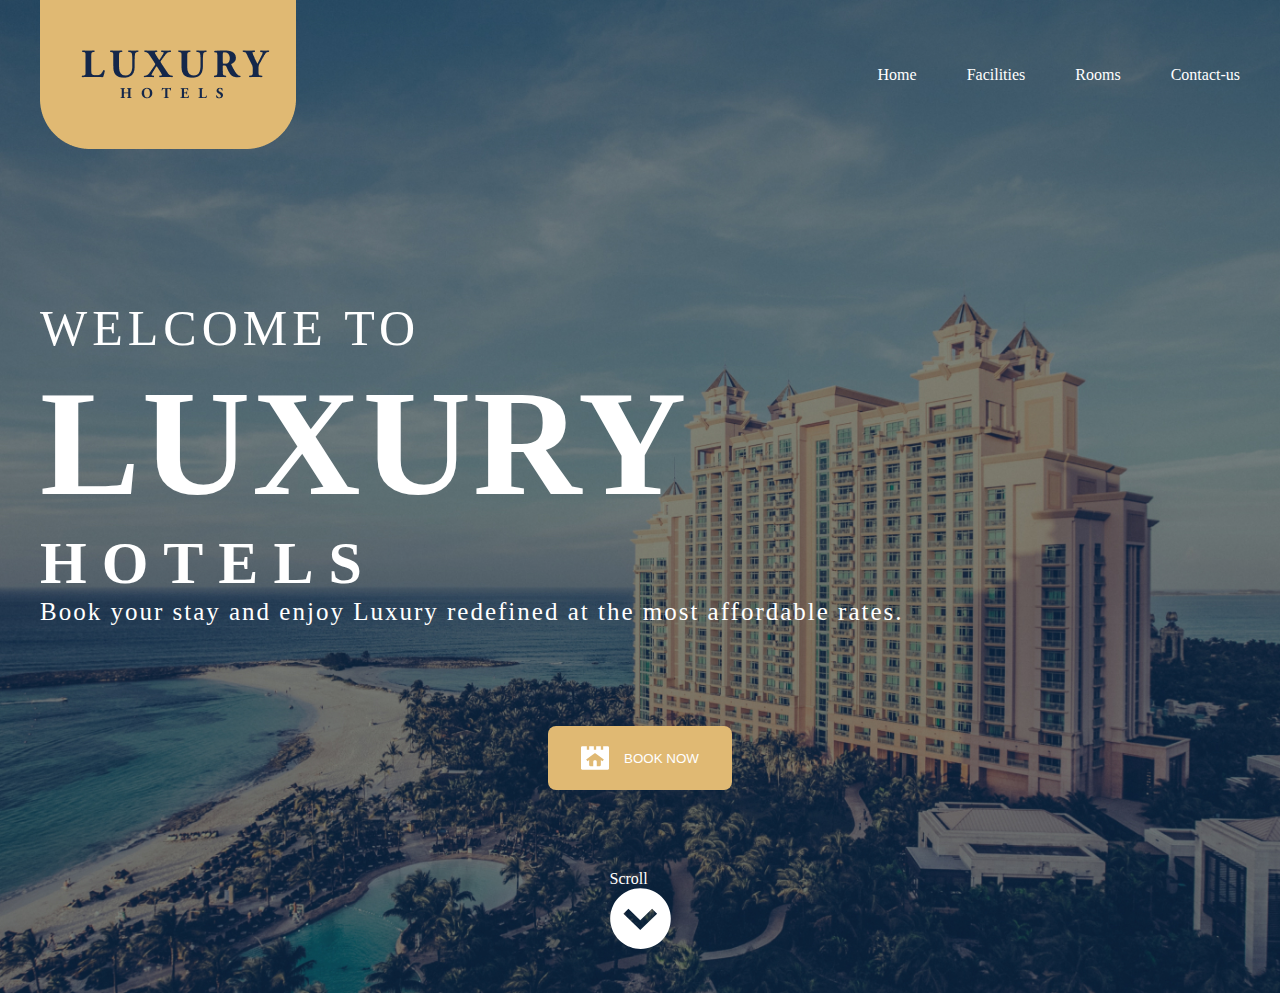
==== index.html @ d35ba640 "Add files via upload" ====
<!DOCTYPE html>
<html lang="en">
<head>
    <meta charset="UTF-8">
    <meta name="viewport" content="width=device-width, initial-scale=1.0">
    <title>Document</title>
    <link rel="stylesheet" href="style.css">
</head>
<body>
    <header class="header">
        <div class="container">
            <div class="wrap">
                <img src="./img/logo.png" alt="">
                <div class="menu">
                    <a href="index.html">Home</a>
                    <a href="facilities.html">Facilities</a>
                    <a href="rooms.html">Rooms</a>
                    <a href="contact.html">Contact-us</a>
                </div>
            </div>

            <div class="box">
                <h2>WELCOME TO</h2>
                <h1>LUXURY</h1>
                <h3>HOTELS</h3>
                <p>Book your stay and enjoy Luxury
                    redefined at the most affordable rates.</p>
            </div>

            <div class="inner">
                <button class="btn">
                    <img src="./img/homik.svg" alt="">
                    BOOK NOW</button>
                 <div class="div">
                    <p>Scroll</p>
                    <img src="./img/homik2.svg" alt="">
                 </div>
                   
            </div>
        </div>
    </header>

    <section class="section1">
        <div class="container">
            <div class="wrap1">
               
            </div>
        </div>
    </section>

    <div class="section section2">
        <div class="container">
            <div class="wrap2">

            </div>
        </div>
    </div>
</body>
</html>
---- style.css ----
*{
    padding: 0;
    margin: 0;
}

.container{
    max-width: 1200px;
    margin: 0 auto;
    padding: 0 15px;
}

.wrap{
    display: flex;
    align-items: center;
    justify-content: space-between;
    @media (max-width:700px) {
        flex-direction: column;
        gap: 30px;
    }
}

.menu{
    gap: 50px;
    display: flex;

    @media (max-width: 500px) {
        gap: 45px;
    }

a{
    text-decoration: none;
color: white;

}
}

.header{
background-image: url(./img/fon.jpg);
background-repeat: no-repeat;
background-size: cover;
color: white;
padding-bottom: 40px;
background-position: center;
}

.box{
    margin: 150px 0 100px;
    h2{
        font-size: 50px;
        font-weight: 300;
        letter-spacing: 5px;

        @media (max-width: 500px) {
            font-size: 40px;
        }
    }

    h1{
        font-size: 150px;
        font-family: 'Times New Roman', Times, serif;
        letter-spacing: 2px;
@media (max-width: 700px) {
    font-size: 110px;
}

@media (max-width: 520px) {
    font-size: 60px;
}

    }
h3{
    font-family: 'Times New Roman', Times, serif;
    font-size: 60px;
    letter-spacing: 15px;
}

p{
    font-size: 25px;
    letter-spacing: 2px;
}
}

.inner{
    display: flex;
    flex-direction: column;
    align-items: center;
    justify-content: center;
    gap: 80px;
}

.btn{
    background: #E0B973;
    border: none;
    color: white;
    padding: 20px 33px;
    border-radius: 8px;
    align-items: center;
    display: flex;
    gap: 15px;

}

.header2{
    background-image: url(./img/fon2.jpg);
}

.header3{
    background-image: url(./img/fon3.jpg);
}

.header4{
    background-image: none;
    background: #14274A;

}

.title{
    text-align: center;
    font-size: 80px;
    padding-top: 50px;
    padding-bottom: 130px;
}
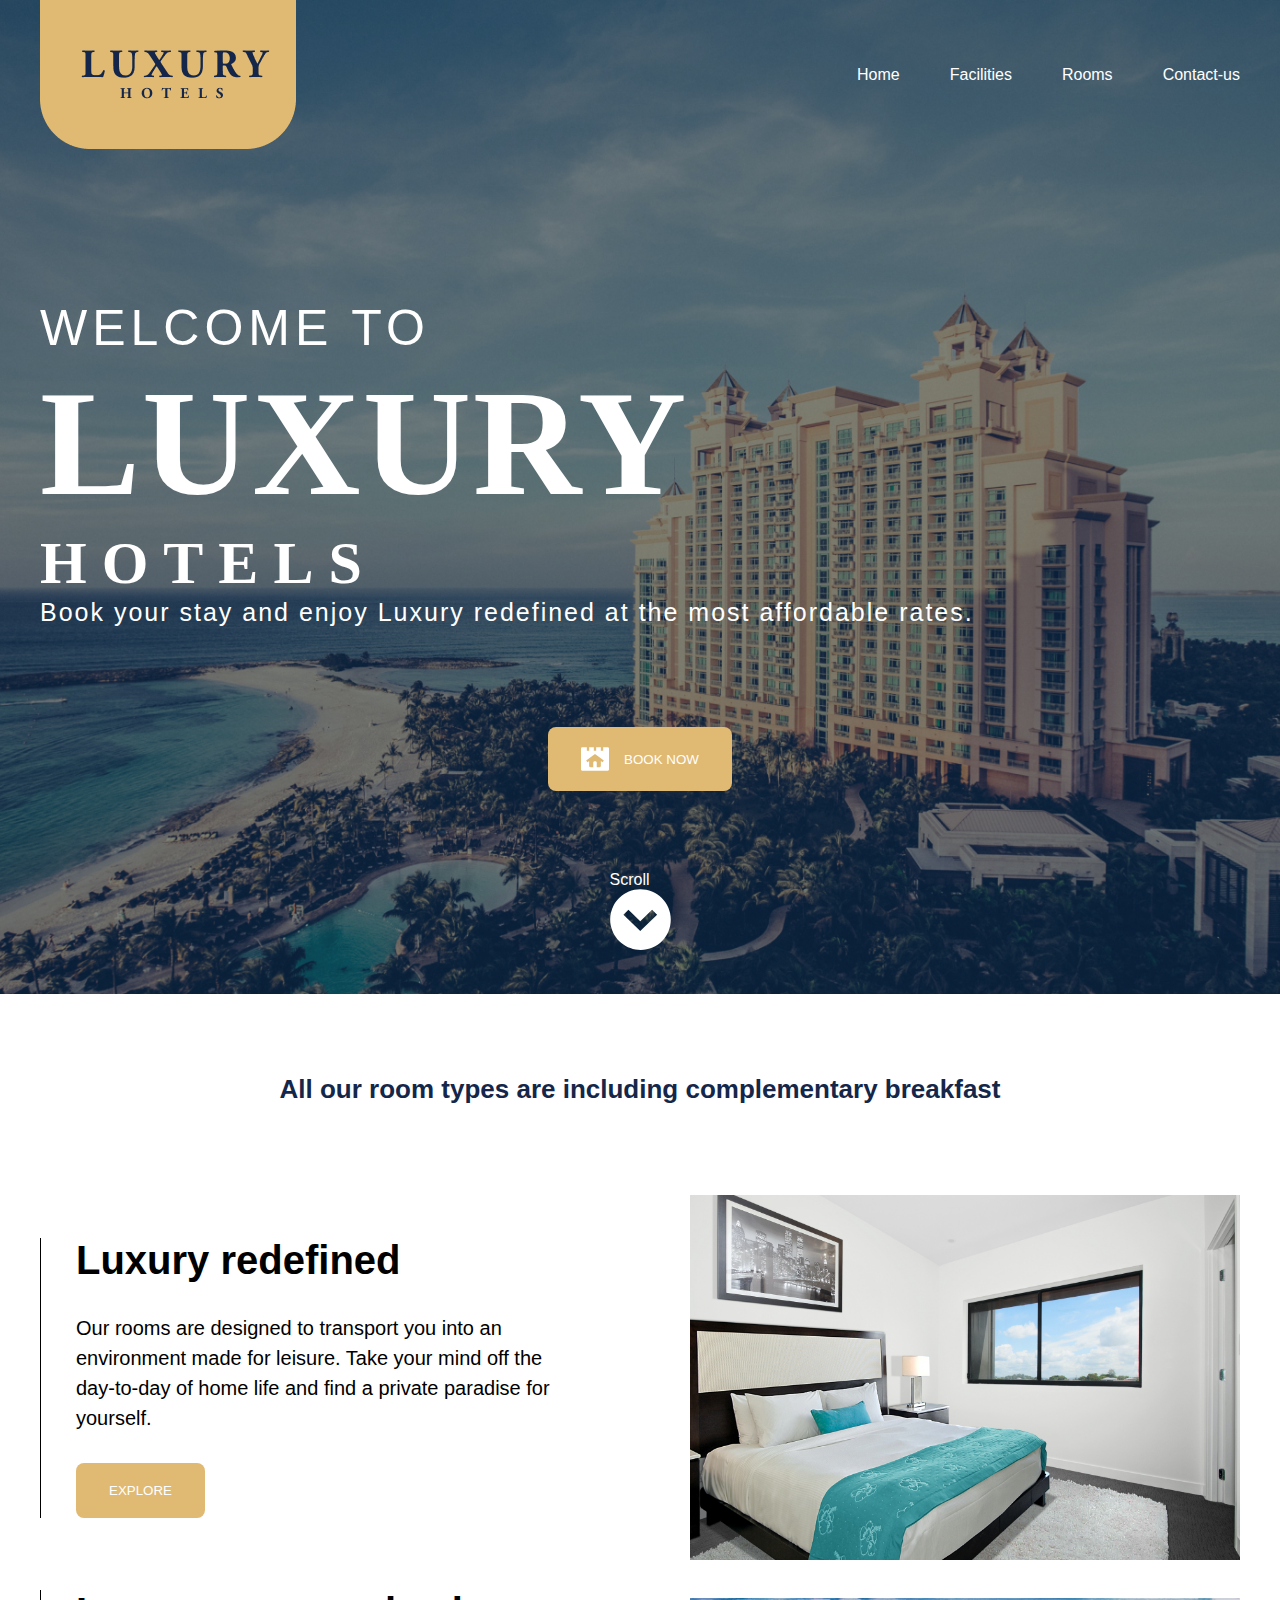
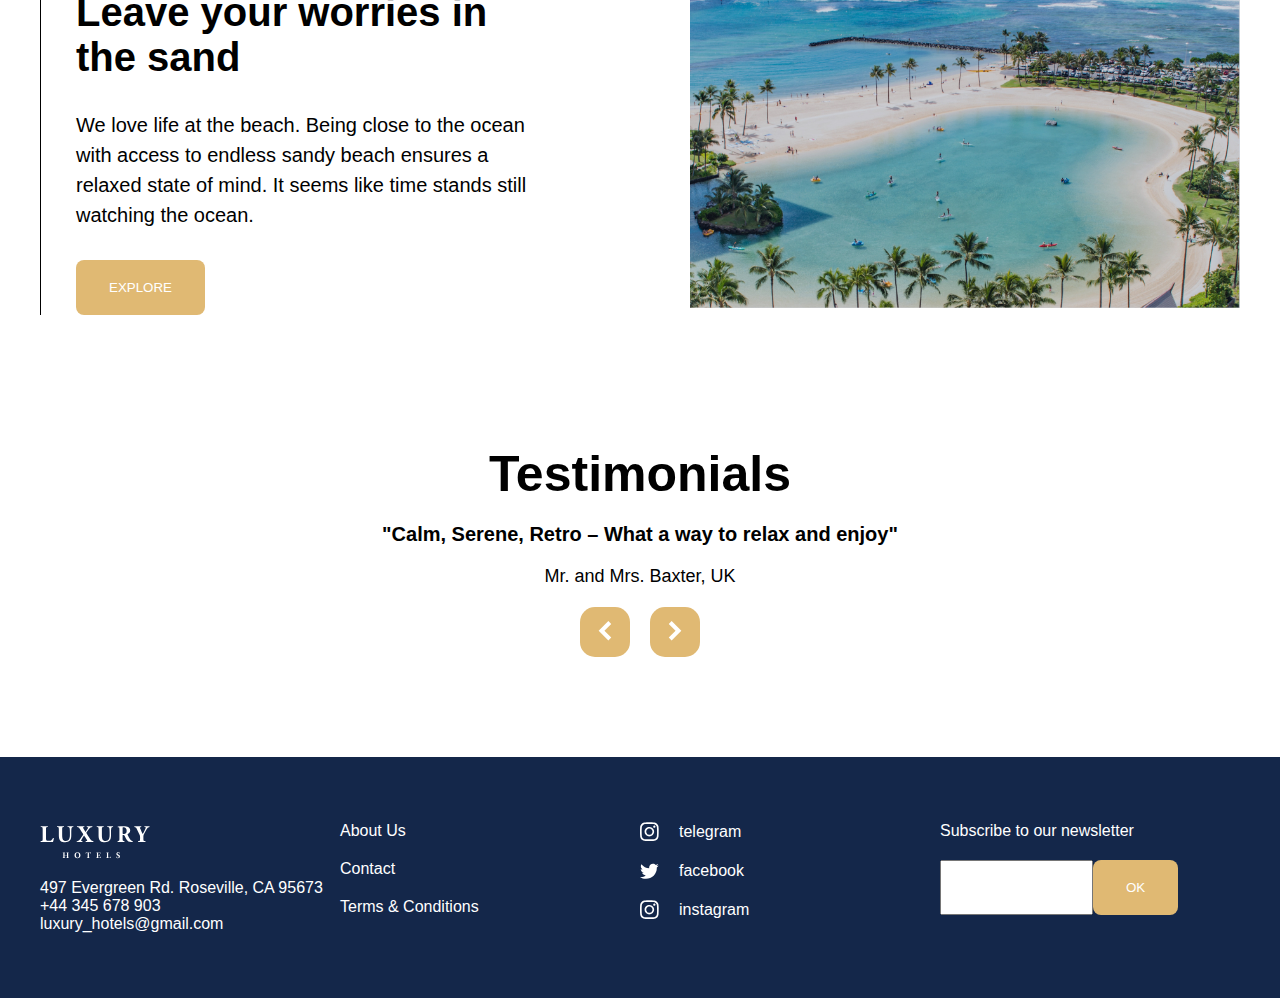
==== commit 8a58d852: "Add files via upload" ====
--- a/index.html
+++ b/index.html
@@ -42,18 +42,112 @@
 
     <section class="section1">
         <div class="container">
+            <h3 class="title1">All our room types are including complementary breakfast</h3>
+
             <div class="wrap1">
-               
+               <div class="box1">
+                <h1>Luxury redefined</h1>
+                <p>Our rooms are designed to transport 
+                you into an environment made for leisure. 
+                Take your mind off the day-to-day of home 
+                life and find a private paradise for yourself.</p>
+                <button class="btn">EXPLORE</button>
+               </div>
+
+               <img src="./img/card1.png" alt="">
+            </div>
+
+            <div class="wrap1">
+                <div class="box1">
+                    <h1>Leave your worries in
+                    the sand</h1>
+                    <p>We love life at the beach. Being close 
+                    to the ocean with access to endless sandy 
+                    beach ensures a relaxed state of mind. It 
+                    seems like time stands still watching the 
+                    ocean.</p>
+                    <button class="btn">EXPLORE</button>
+                </div>
+            
+                <img src="./img/card2.jpg" alt="">
             </div>
         </div>
     </section>
 
-    <div class="section section2">
+    <section class="section section2">
         <div class="container">
             <div class="wrap2">
-
+<h2>Testimonials</h2>
+<h3>"Calm, Serene, Retro – What a way to relax and enjoy"</h3>
+<p>Mr. and Mrs. Baxter, UK</p>
+<div class="btns">
+    <button><svg width="14" height="20" viewBox="0 0 14 20" fill="none" xmlns="http://www.w3.org/2000/svg">
+        <path d="M0.65999 9.693L10.353 0L13.24 2.887L6.43399 9.693L13.24 16.5L10.353 19.387L0.65999 9.693Z" fill="white" />
+    </svg>
+</button>
+    <button><svg width="14" height="20" viewBox="0 0 14 20" fill="none" xmlns="http://www.w3.org/2000/svg">
+        <path
+            d="M13.34 9.69201L3.64701 19.385L0.76001 16.498L7.56601 9.69201L0.76001 2.88501L3.64701 -0.00198936L13.34 9.69201Z"
+            fill="white" />
+    </svg>
+</button>
+</div>
             </div>
         </div>
-    </div>
+    </section>
+
+    <footer class="footer">
+        <div class="container">
+            <div class="wrap3">
+                <div class="div">
+                    <img src="./img/footer.svg" alt="">
+                    <p>497 Evergreen Rd. Roseville, CA 95673
+                    +44 345 678 903
+                    luxury_hotels@gmail.com</p>
+                </div>
+                <div class="div">
+                    <a href="">About Us</a>
+                    <a href="">Contact</a>
+                    <a href="">Terms & Conditions</a>
+                </div>
+                <div class="div">
+                    <a href="">
+                        <svg width="19" height="20" viewBox="0 0 19 20" fill="none" xmlns="http://www.w3.org/2000/svg">
+                            <path fill-rule="evenodd" clip-rule="evenodd"
+                                d="M9.35354 1.99204C10.5987 1.94407 11.8457 1.97747 13.0865 2.09204C13.6885 2.08447 14.2865 2.18996 14.8495 2.40304C15.6263 2.76499 16.2506 3.38926 16.6125 4.16604C16.8251 4.73052 16.9296 5.32994 16.9205 5.93304C16.9205 6.86604 17.0205 7.17704 17.0205 9.66604C17.0685 10.9112 17.0351 12.1582 16.9205 13.399C16.9281 14.001 16.8226 14.599 16.6095 15.162C16.2476 15.9388 15.6233 16.5631 14.8465 16.925C14.2835 17.1381 13.6855 17.2436 13.0835 17.236C12.1505 17.236 11.8395 17.336 9.35054 17.336C8.10629 17.3829 6.86031 17.3485 5.62054 17.233C5.01859 17.2406 4.42057 17.1351 3.85754 16.922C3.08143 16.5611 2.45725 15.9383 2.09454 15.163C1.88146 14.6 1.77597 14.002 1.78354 13.4C1.78354 12.467 1.68354 12.156 1.68354 9.66704C1.63556 8.42186 1.66897 7.17487 1.78354 5.93404C1.77597 5.33209 1.88146 4.73407 2.09454 4.17104C2.2755 3.78613 2.52105 3.43506 2.82054 3.13304C3.06371 2.77033 3.43351 2.51143 3.85754 2.40704C4.42057 2.19396 5.01859 2.08847 5.62054 2.09604C6.86137 1.98147 8.10836 1.94807 9.35354 1.99604V1.99204ZM9.35354 0.333041C8.07504 0.286325 6.79487 0.319723 5.52054 0.433041C4.73969 0.432144 3.96527 0.57415 3.23554 0.852041C2.60628 1.05731 2.03674 1.41331 1.57654 1.88904C1.10081 2.34924 0.744806 2.91878 0.539539 3.54804C0.21189 4.26297 0.067871 5.04837 0.120539 5.83304C0.00722166 7.10737 -0.026177 8.38754 0.0205394 9.66604C-0.0263443 10.9459 0.00705452 12.2274 0.120539 13.503C0.118853 14.2823 0.259493 15.0553 0.535539 15.784C0.740806 16.4133 1.09681 16.9828 1.57254 17.443C2.03274 17.9188 2.60228 18.2748 3.23154 18.48C3.96027 18.7561 4.73328 18.8967 5.51254 18.895C6.78819 19.0085 8.06971 19.0419 9.34954 18.995C10.6294 19.0419 11.9109 19.0085 13.1865 18.895C13.9658 18.8967 14.7388 18.7561 15.4675 18.48C16.0933 18.2649 16.6617 17.9099 17.1295 17.442C17.5974 16.9742 17.9524 16.4058 18.1675 15.78C18.4436 15.0513 18.5842 14.2783 18.5825 13.499C18.5825 12.462 18.6825 12.151 18.6825 9.66204C18.7294 8.38221 18.696 7.10069 18.5825 5.82504C18.5842 5.04578 18.4436 4.27277 18.1675 3.54404C17.9623 2.91478 17.6063 2.34524 17.1305 1.88504C16.6702 1.4109 16.101 1.0563 15.4725 0.852041C14.7438 0.57451 13.9704 0.43251 13.1905 0.433041C11.9149 0.319554 10.6334 0.286155 9.35354 0.333041ZM9.35354 4.89604C8.7243 4.88577 8.09942 5.00213 7.51606 5.23821C6.93269 5.47429 6.40275 5.82526 5.95775 6.27026C5.51276 6.71525 5.16178 7.24519 4.92571 7.82856C4.68963 8.41192 4.57327 9.0368 4.58354 9.66604C4.58354 10.6095 4.8633 11.5317 5.38743 12.3161C5.91156 13.1005 6.65654 13.7119 7.52814 14.0729C8.39974 14.434 9.35883 14.5284 10.2841 14.3444C11.2094 14.1603 12.0593 13.706 12.7264 13.0389C13.3935 12.3718 13.8478 11.5219 14.0319 10.5966C14.2159 9.67133 14.1215 8.71224 13.7604 7.84064C13.3994 6.96904 12.788 6.22407 12.0036 5.69993C11.2192 5.1758 10.297 4.89604 9.35354 4.89604ZM9.35354 12.777C8.94294 12.7845 8.53506 12.7091 8.15424 12.5554C7.77343 12.4017 7.4275 12.1728 7.13712 11.8825C6.84673 11.5921 6.61786 11.2462 6.46416 10.8653C6.31045 10.4845 6.23508 10.0766 6.24254 9.66604C6.23508 9.25545 6.31045 8.84756 6.46416 8.46675C6.61786 8.08593 6.84673 7.74 7.13712 7.44962C7.4275 7.15924 7.77343 6.93036 8.15424 6.77666C8.53506 6.62296 8.94294 6.54758 9.35354 6.55504C9.76413 6.54758 10.172 6.62296 10.5528 6.77666C10.9337 6.93036 11.2796 7.15924 11.57 7.44962C11.8603 7.74 12.0892 8.08593 12.2429 8.46675C12.3966 8.84756 12.472 9.25545 12.4645 9.66604C12.472 10.0766 12.3966 10.4845 12.2429 10.8653C12.0892 11.2462 11.8603 11.5921 11.57 11.8825C11.2796 12.1728 10.9337 12.4017 10.5528 12.5554C10.172 12.7091 9.76413 12.7845 9.35354 12.777ZM14.3315 3.54704C14.1059 3.54704 13.8853 3.61396 13.6976 3.73933C13.51 3.86471 13.3638 4.04291 13.2774 4.2514C13.191 4.45989 13.1684 4.68931 13.2125 4.91064C13.2565 5.13197 13.3652 5.33528 13.5247 5.49485C13.6843 5.65442 13.8876 5.76309 14.1089 5.80712C14.3303 5.85114 14.5597 5.82855 14.7682 5.74219C14.9767 5.65583 15.1549 5.50958 15.2802 5.32195C15.4056 5.13431 15.4725 4.91371 15.4725 4.68804C15.4699 4.38624 15.3489 4.09753 15.1355 3.88412C14.922 3.6707 14.6333 3.54965 14.3315 3.54704Z"
+                                fill="white" />
+                        </svg>
+                        telegram
+                    </a>
+
+                    <a href="">
+                        <svg width="19" height="16" viewBox="0 0 19 16" fill="none" xmlns="http://www.w3.org/2000/svg">
+                            <path fill-rule="evenodd" clip-rule="evenodd"
+                                d="M5.93158 15.8079C7.36514 15.8208 8.78692 15.548 10.1139 15.0054C11.4408 14.4627 12.6464 13.6612 13.6601 12.6474C14.6738 11.6337 15.4754 10.4282 16.0181 9.1012C16.5607 7.77424 16.8335 6.35246 16.8206 4.91889V4.39989C17.5452 3.84838 18.1757 3.18309 18.6876 2.42989C17.9921 2.73224 17.2598 2.94139 16.5096 3.05189C17.2808 2.56758 17.8655 1.83663 18.1686 0.977891C17.4193 1.39498 16.617 1.70882 15.7836 1.91089C15.4328 1.51559 15.0014 1.20003 14.5184 0.985446C14.0354 0.770864 13.5121 0.662242 12.9836 0.666891C11.971 0.68312 11.0044 1.09258 10.2884 1.80867C9.57227 2.52476 9.1628 3.49132 9.14658 4.50389C9.12173 4.7845 9.15579 5.06721 9.24658 5.33389C7.72067 5.26018 6.22813 4.86124 4.86894 4.16379C3.50975 3.46635 2.31529 2.4865 1.36558 1.28989C1.02421 1.89025 0.845324 2.56927 0.846577 3.25989C0.860265 3.88669 1.01682 4.50209 1.30431 5.05923C1.59181 5.61637 2.00266 6.10055 2.50558 6.47489C1.88217 6.46202 1.27352 6.28285 0.742577 5.95589C0.741565 6.84403 1.05249 7.70431 1.62108 8.38659C2.18967 9.06886 2.97981 9.52978 3.85358 9.68889C3.51569 9.77865 3.16539 9.81243 2.81658 9.78889C2.57025 9.80672 2.32291 9.77265 2.09058 9.68889C2.34362 10.4582 2.82819 11.1305 3.47797 11.6138C4.12776 12.0971 4.91103 12.3678 5.72058 12.3889C4.35745 13.4536 2.68017 14.0369 0.950577 14.0479C0.636197 14.0659 0.320989 14.0322 0.0175781 13.9479C1.73361 15.1942 3.80801 15.8494 5.92858 15.8149"
+                                fill="white" />
+                        </svg>
+facebook
+                    </a>
+
+                    <a href="">
+                        <svg width="19" height="20" viewBox="0 0 19 20" fill="none" xmlns="http://www.w3.org/2000/svg">
+                            <path fill-rule="evenodd" clip-rule="evenodd"
+                                d="M9.35354 1.99204C10.5987 1.94407 11.8457 1.97747 13.0865 2.09204C13.6885 2.08447 14.2865 2.18996 14.8495 2.40304C15.6263 2.76499 16.2506 3.38926 16.6125 4.16604C16.8251 4.73052 16.9296 5.32994 16.9205 5.93304C16.9205 6.86604 17.0205 7.17704 17.0205 9.66604C17.0685 10.9112 17.0351 12.1582 16.9205 13.399C16.9281 14.001 16.8226 14.599 16.6095 15.162C16.2476 15.9388 15.6233 16.5631 14.8465 16.925C14.2835 17.1381 13.6855 17.2436 13.0835 17.236C12.1505 17.236 11.8395 17.336 9.35054 17.336C8.10629 17.3829 6.86031 17.3485 5.62054 17.233C5.01859 17.2406 4.42057 17.1351 3.85754 16.922C3.08143 16.5611 2.45725 15.9383 2.09454 15.163C1.88146 14.6 1.77597 14.002 1.78354 13.4C1.78354 12.467 1.68354 12.156 1.68354 9.66704C1.63556 8.42186 1.66897 7.17487 1.78354 5.93404C1.77597 5.33209 1.88146 4.73407 2.09454 4.17104C2.2755 3.78613 2.52105 3.43506 2.82054 3.13304C3.06371 2.77033 3.43351 2.51143 3.85754 2.40704C4.42057 2.19396 5.01859 2.08847 5.62054 2.09604C6.86137 1.98147 8.10836 1.94807 9.35354 1.99604V1.99204ZM9.35354 0.333041C8.07504 0.286325 6.79487 0.319723 5.52054 0.433041C4.73969 0.432144 3.96527 0.57415 3.23554 0.852041C2.60628 1.05731 2.03674 1.41331 1.57654 1.88904C1.10081 2.34924 0.744806 2.91878 0.539539 3.54804C0.21189 4.26297 0.067871 5.04837 0.120539 5.83304C0.00722166 7.10737 -0.026177 8.38754 0.0205394 9.66604C-0.0263443 10.9459 0.00705452 12.2274 0.120539 13.503C0.118853 14.2823 0.259493 15.0553 0.535539 15.784C0.740806 16.4133 1.09681 16.9828 1.57254 17.443C2.03274 17.9188 2.60228 18.2748 3.23154 18.48C3.96027 18.7561 4.73328 18.8967 5.51254 18.895C6.78819 19.0085 8.06971 19.0419 9.34954 18.995C10.6294 19.0419 11.9109 19.0085 13.1865 18.895C13.9658 18.8967 14.7388 18.7561 15.4675 18.48C16.0933 18.2649 16.6617 17.9099 17.1295 17.442C17.5974 16.9742 17.9524 16.4058 18.1675 15.78C18.4436 15.0513 18.5842 14.2783 18.5825 13.499C18.5825 12.462 18.6825 12.151 18.6825 9.66204C18.7294 8.38221 18.696 7.10069 18.5825 5.82504C18.5842 5.04578 18.4436 4.27277 18.1675 3.54404C17.9623 2.91478 17.6063 2.34524 17.1305 1.88504C16.6702 1.4109 16.101 1.0563 15.4725 0.852041C14.7438 0.57451 13.9704 0.43251 13.1905 0.433041C11.9149 0.319554 10.6334 0.286155 9.35354 0.333041ZM9.35354 4.89604C8.7243 4.88577 8.09942 5.00213 7.51606 5.23821C6.93269 5.47429 6.40275 5.82526 5.95775 6.27026C5.51276 6.71525 5.16178 7.24519 4.92571 7.82856C4.68963 8.41192 4.57327 9.0368 4.58354 9.66604C4.58354 10.6095 4.8633 11.5317 5.38743 12.3161C5.91156 13.1005 6.65654 13.7119 7.52814 14.0729C8.39974 14.434 9.35883 14.5284 10.2841 14.3444C11.2094 14.1603 12.0593 13.706 12.7264 13.0389C13.3935 12.3718 13.8478 11.5219 14.0319 10.5966C14.2159 9.67133 14.1215 8.71224 13.7604 7.84064C13.3994 6.96904 12.788 6.22407 12.0036 5.69993C11.2192 5.1758 10.297 4.89604 9.35354 4.89604ZM9.35354 12.777C8.94294 12.7845 8.53506 12.7091 8.15424 12.5554C7.77343 12.4017 7.4275 12.1728 7.13712 11.8825C6.84673 11.5921 6.61786 11.2462 6.46416 10.8653C6.31045 10.4845 6.23508 10.0766 6.24254 9.66604C6.23508 9.25545 6.31045 8.84756 6.46416 8.46675C6.61786 8.08593 6.84673 7.74 7.13712 7.44962C7.4275 7.15924 7.77343 6.93036 8.15424 6.77666C8.53506 6.62296 8.94294 6.54758 9.35354 6.55504C9.76413 6.54758 10.172 6.62296 10.5528 6.77666C10.9337 6.93036 11.2796 7.15924 11.57 7.44962C11.8603 7.74 12.0892 8.08593 12.2429 8.46675C12.3966 8.84756 12.472 9.25545 12.4645 9.66604C12.472 10.0766 12.3966 10.4845 12.2429 10.8653C12.0892 11.2462 11.8603 11.5921 11.57 11.8825C11.2796 12.1728 10.9337 12.4017 10.5528 12.5554C10.172 12.7091 9.76413 12.7845 9.35354 12.777ZM14.3315 3.54704C14.1059 3.54704 13.8853 3.61396 13.6976 3.73933C13.51 3.86471 13.3638 4.04291 13.2774 4.2514C13.191 4.45989 13.1684 4.68931 13.2125 4.91064C13.2565 5.13197 13.3652 5.33528 13.5247 5.49485C13.6843 5.65442 13.8876 5.76309 14.1089 5.80712C14.3303 5.85114 14.5597 5.82855 14.7682 5.74219C14.9767 5.65583 15.1549 5.50958 15.2802 5.32195C15.4056 5.13431 15.4725 4.91371 15.4725 4.68804C15.4699 4.38624 15.3489 4.09753 15.1355 3.88412C14.922 3.6707 14.6333 3.54965 14.3315 3.54704Z"
+                                fill="white" />
+                        </svg>
+instagram
+                    </a>
+
+                </div>
+                <div class="div">
+                    <p>Subscribe to our newsletter</p>
+                    <form action="">
+                        <input type="text">
+                        <button class="btn">OK</button>
+                    </form>
+                </div>
+            </div>
+        </div>
+    </footer>
 </body>
 </html>--- a/style.css
+++ b/style.css
@@ -1,25 +1,27 @@
-*{
+* {
     padding: 0;
     margin: 0;
-}
-
-.container{
+    font-family: 'Gill Sans', 'Gill Sans MT', Calibri, 'Trebuchet MS', sans-serif;
+}
+
+.container {
     max-width: 1200px;
     margin: 0 auto;
     padding: 0 15px;
 }
 
-.wrap{
+.wrap {
     display: flex;
     align-items: center;
     justify-content: space-between;
+
     @media (max-width:700px) {
         flex-direction: column;
         gap: 30px;
     }
 }
 
-.menu{
+.menu {
     gap: 50px;
     display: flex;
 
@@ -27,25 +29,26 @@
         gap: 45px;
     }
 
-a{
-    text-decoration: none;
-color: white;
-
-}
-}
-
-.header{
-background-image: url(./img/fon.jpg);
-background-repeat: no-repeat;
-background-size: cover;
-color: white;
-padding-bottom: 40px;
-background-position: center;
-}
-
-.box{
+    a {
+        text-decoration: none;
+        color: white;
+
+    }
+}
+
+.header {
+    background-image: url(./img/fon.jpg);
+    background-repeat: no-repeat;
+    background-size: cover;
+    color: white;
+    padding-bottom: 40px;
+    background-position: center;
+}
+
+.box {
     margin: 150px 0 100px;
-    h2{
+
+    h2 {
         font-size: 50px;
         font-weight: 300;
         letter-spacing: 5px;
@@ -55,32 +58,34 @@
         }
     }
 
-    h1{
+    h1 {
         font-size: 150px;
         font-family: 'Times New Roman', Times, serif;
         letter-spacing: 2px;
-@media (max-width: 700px) {
-    font-size: 110px;
-}
-
-@media (max-width: 520px) {
-    font-size: 60px;
-}
-
-    }
-h3{
-    font-family: 'Times New Roman', Times, serif;
-    font-size: 60px;
-    letter-spacing: 15px;
-}
-
-p{
-    font-size: 25px;
-    letter-spacing: 2px;
-}
-}
-
-.inner{
+
+        @media (max-width: 700px) {
+            font-size: 110px;
+        }
+
+        @media (max-width: 520px) {
+            font-size: 60px;
+        }
+
+    }
+
+    h3 {
+        font-family: 'Times New Roman', Times, serif;
+        font-size: 60px;
+        letter-spacing: 15px;
+    }
+
+    p {
+        font-size: 25px;
+        letter-spacing: 2px;
+    }
+}
+
+.inner {
     display: flex;
     flex-direction: column;
     align-items: center;
@@ -88,7 +93,7 @@
     gap: 80px;
 }
 
-.btn{
+.btn {
     background: #E0B973;
     border: none;
     color: white;
@@ -100,23 +105,151 @@
 
 }
 
-.header2{
+.header2 {
     background-image: url(./img/fon2.jpg);
 }
 
-.header3{
+.header3 {
     background-image: url(./img/fon3.jpg);
 }
 
-.header4{
+.header4 {
     background-image: none;
     background: #14274A;
 
 }
 
-.title{
+.title {
     text-align: center;
     font-size: 80px;
     padding-top: 50px;
     padding-bottom: 130px;
+}
+
+.title1{
+    font-size: 26px;
+    color: #14274A;
+    text-align: center;
+    padding: 80px 0 90px;
+}
+
+.wrap1{
+
+    gap: 100px;
+    align-items: center;
+    margin-bottom: 30px;
+
+    display: grid;
+    /* chtobi bilo 2 rovnie kolonki */
+    grid-template-columns: 1fr 1fr;
+    @media (max-width:700px) {
+        grid-template-columns: 1fr ;
+    }
+
+    img{
+        max-width: 600px;
+        width: 100%;
+    }
+}
+
+.box1{
+
+    border-left: 1px solid #000;
+    padding: 0 35px 0;
+    max-width: 560px;
+    h1{
+        font-size: 40px;
+    }
+
+    p{
+        font-size: 20px;
+        line-height: 1.5;
+        padding: 30px 0;
+    }
+}
+
+.wrap2{
+    text-align: center;
+    display: flex;
+    gap: 20px;
+    flex-direction: column;
+
+    h2{
+        font-size: 50px;
+    }
+
+    h3{
+        font-size: 20px;
+    }
+
+    p{
+        font-size: 18px;
+    }
+}
+
+.btns{
+    gap: 20px;
+    display: flex;
+    margin: 0 auto;
+    button{
+        background-color: #E0B973;
+        width: 50px;
+        height: 50px;
+        border: none;
+        border-radius: 15px;
+    }
+}
+
+.section2{
+    padding-bottom: 100px;
+    padding-top: 100px;
+}
+
+.footer{
+    background-color: #14274A;
+    color: white;
+    padding: 65px 0;
+}
+
+.wrap3{
+    display: grid;
+    grid-template-columns: 1fr 1fr 1fr 1fr;
+
+    @media (max-width: 900px) {
+        grid-template-columns: 1fr 1fr 1fr ;
+        gap: 50px;
+    }
+
+        @media (max-width: 700px) {
+            grid-template-columns: 1fr 1fr ;
+            gap: 50px;
+        }
+
+                  @media (max-width: 500px) {
+                      grid-template-columns: 1fr ;
+                      gap: 50px;
+}
+
+.div{
+
+gap: 20px;
+    flex-direction: column;
+    display: flex;
+
+    img{
+        width: 110px;
+    }
+
+    a{
+        color: white;
+        display: flex;
+        align-items: center;
+        gap: 20px;
+        text-decoration: none;
+    }
+
+    form{
+        display: flex;
+
+    }
 }